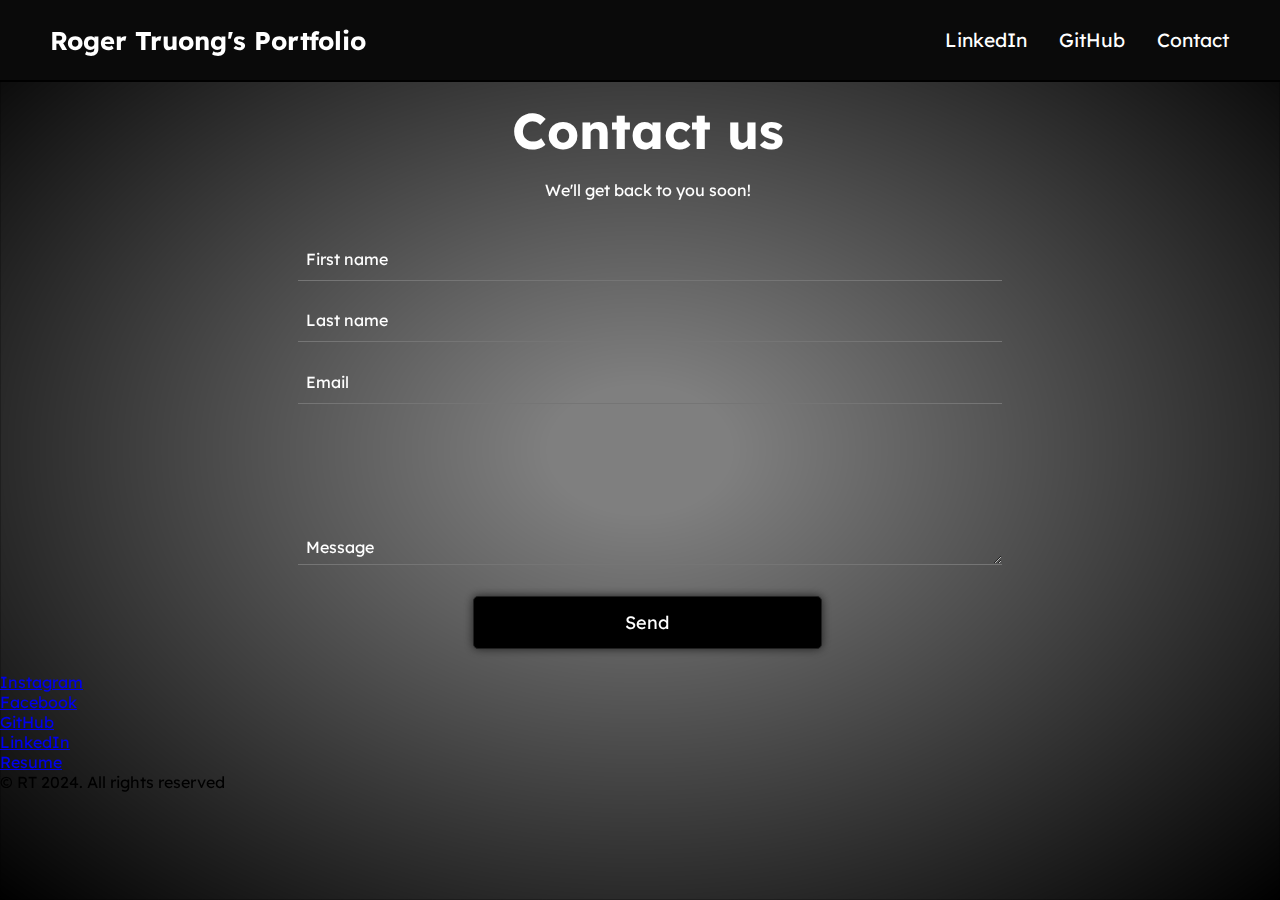
==== contacts.html @ 49090fe5 "contact page updated'" ====
<!DOCTYPE html>
<html lang="en">
    <head>
        <meta charset="UTF-8">
        <meta name="viewport" content="width=device-width, initial-scale=1.0">
        <meta name="keywords" content="codecell, tsec, contact, contact us, harsh kapadia, html, css, js, vanilla css">
        <meta name="description" content="A static contact us page for Roger Truong">
        <meta name="author" content="Roger Truong">

        <link href="https://fonts.googleapis.com/css2?family=Overpass+Mono&display=swap" rel="stylesheet">
        <link rel="stylesheet" href="styles.css" />

        
       
        
        <link rel="shortcut icon" href="./static/img/codecell_logo.svg" type="image/x-icon" sizes="any">
        
    
    <link rel="stylesheet" href="styles.css" />
    <link rel="stylesheet" href="about.css" />
    <link rel="stylesheet" href="aboutmedia.css" />
    <link rel="stylesheet" href="background.css" />
    <link rel="stylesheet" href="footer.css" />
    <link rel="stylesheet" href="contacts.css">
    <link rel="preconnect" href="https://fonts.googleapis.com" />
    <link rel="preconnect" href="https://fonts.gstatic.com" crossorigin />
    <link
      href="https://fonts.googleapis.com/css2?family=Brawler&family=DM+Serif+Display&family=Lato&family=Lexend+Deca:wght@300&family=Marcellus&family=Nova+Square&family=Passion+One&family=Righteous&family=Sora:wght@300;400&display=swap"
      rel="stylesheet"
    />
        <script defer src="./static/js/account_dropdown.js"></script>
        <script defer src="./static/js/burger_menu_dropdown.js"></script>
<div class="scroll-container">
        <!-- Header Bar -->
      <nav class="navbar">
        <div class="navbar_container">
          <a href="/personalwebsite/" id="logo"
            ><b>Roger Truong's Portfolio</b>
          </a>

          <div class="navbar_toggle" id="mobile-menu">
            <span class="bar"></span>
            <span class="bar"></span>
            <span class="bar"></span>
          </div>

          <ul class="navbar_menu">
            <li class="navbar_item">
              <a
                href="http://www.linkedin.com/in/roger-truong"
                target="_blank"
                class="navbar_link"
              >
                LinkedIn
              </a>
            </li>
            <li class="navbar_item">
              <a
                href="https://github.com/rogertruong7"
                target="_blank"
                class="navbar_link"
              >
                GitHub
              </a>
            </li>
            <li class="navbar_item">
              <a href="contacts.html" class="navbar_link">
                Contact
              </a>
            </li>
          </ul>
        </div>
      </nav>
      <div class="background">
            <img src="images/berserk.png" alt="" />
          </div>
        <main>
            
            <div class="title">Contact us</div>
            <div class="title-info">We'll get back to you soon!</div>

            <form action="" method="" class="form">
                <div class="input-group">
                    <input type="text" name="first_name" id="first-name" placeholder="First name">
                    <label for="first-name">First name</label>
                </div>
                
                <div class="input-group">
                    <input type="text" name="last_name" id="last-name" placeholder="Last Name">
                    <label for="last-name">Last name</label>
                </div>

                <div class="input-group">
                    <input type="email" name="e-mail" id="e-mail" placeholder="e-mail">
                    <label for="e-mail">Email</label>
                </div>

                <div class="textarea-group">
                    <textarea name="message" id="message" rows="5" placeholder="Message"></textarea>
                    <label for="message">Message</label>
                </div>

                <div class="button-div">
                    <button type="submit">Send</button>
                </div>
            </form>
        </main>
<!-- Footer Section -->
        <div class="footer__container">
          <div class="footer__link--items">
            <ul>
              <li><a href="https://www.instagram.com/rogrtru/?hl=en">Instagram</a></li>
              <li><a href="https://www.facebook.com/RogerTruong0/">Facebook</a></li>
              <li><a href="https://github.com/rogertruong7">GitHub</a></li>
              <li><a href="https://www.linkedin.com/in/roger-truong/">LinkedIn</a></li>
              <li><a href="/">Resume</a></li>
            </ul>
          </div>
          <p class="website__rights">© RT 2024. All rights reserved</p>
        </div>
    
    </div>
</html>
---- styles.css ----
* {
  margin: 0;
  padding: 0;
  /* font-family: "Marcellus", serif;
  font-family: "Passion One", sans-serif;
  font-family: "DM Serif Display", serif;
  font-family: "Lexend Deca", sans-serif;
  font-family: "Lato", sans-serif;
  font-family: "Brawler", serif; */
  font-family: "Lexend Deca", sans-serif; /*
  font-family: 'Nova Square', sans-serif;/*
  font-family: 'Righteous', sans-serif;
  font-family: "Sora", sans-serif; 
  */
}

body {
  margin: 0rem;
  overflow: hidden;
}

.scroll-container {
  position: fixed;
  top: 0;
  left: 0;
  right: 0;
  bottom: 0;
  overflow-y: scroll;
  margin-right: -15px; /* Adjust for scrollbar width */
}

/* Main Content Styles */
.maintext {
  color: white;
  margin-left: 18%;
  margin-right: 18%;
}

h2 {
  padding-top: 40px;
  margin-left: 18%;
  margin-right: 18%;
  transition: margin-left 0.5s;
  font-size: 4vh;
  color: white;
}

/* ------------------------------------------------------------ */
/* ------------------------------------------------------------ */
/* ------------------------------------------------------------ */

/* Project Title  */
#projects h2 {
  padding-top: 100px;
  text-align: center;
  padding-bottom: 3vh;
  font-size: 898;
}

/* Project Grid  */
.projectGrid {
  padding: 20px;
  border: 2px solid #000;
  display: grid;
  grid-template-columns: repeat(
    2,
    minmax(100px, 1fr)
  ); /* Creates 2 columns of equal width */
  grid-gap: 20px; /* Adjust the gap between grid items as needed */

  margin-left: 18%;
  margin-right: 18%;
  color: white;
}

.projectGrid img {
  display: flex;
  justify-content: center;
  width: 100%;
}

/* The Project Container for each Project */
.projectImage {
  border-radius: 2vh;
  width: 100%;
  display: flex;
  border: 4px solid rgb(255, 255, 255);
  background-color: #ef9999;
  color: white;
  flex-direction: column;
  overflow: hidden;
  position: relative;
}

/* The filter */
.glassy-filter {
  border-radius: 2vh;
  z-index: 2;
  position: absolute;
  top: 50%;
  left: 50%;
  transform: translate(-50%, -50%);
  width: 100%;
  height: 100%;

  background: radial-gradient(
    ellipse at center,
    rgba(150, 137, 137, 0.5) 10%,
    rgb(255, 255, 255) 100%
  );
}

/* The Image/Video that goes into the Container */
.projectImage img {
  position: relative;
  width: 100%;
  height: auto;
  border-radius: 2vh;
  z-index: 1;
}

.projectImage video {
  border-radius: inherit;
  overflow: hidden;
  object-fit: cover;
}

/* The text */
.projectText {
  color: rgb(0, 0, 0);
  font-size: 1vw;
  text-align: center;

  padding: 20px;
  border-radius: 1000px;
  z-index: 5;
  text-decoration: none;
}

/* Learn More Button */
.learnMore {
  color: white;
  background: rgb(242, 185, 194);
  position: absolute;
  top: 50%;
  left: 50%;
  transform: translate(-50%, 0%);
  padding: 20px;
  border-radius: 1000px;
  z-index: 2;
  text-decoration: none;
  border: 6px solid #ef9999;
  font-family: "Lexend Deca", sans-serif;
}

.learnMore:hover {
  color: rgb(220, 220, 220);
  background-color: #ef9999;
}
/* ------------------------------------------------------------ */
/* ------------------------------------------------------------ */
/* ------------------------------------------------------------ */

/* Header Navigation Bar */
.navbar {
  border-bottom: 2px solid #000;
  background: rgb(10, 10, 10);
  width: 100%;
  display: flex;
  justify-content: center;
  align-items: center;
  font-size: 1.2rem;
  position: sticky;
  top: 0;
  z-index: 999;
  color: #fff;
}

.navbar_container {
  display: flex;
  justify-content: space-between;
  height: 80px;
  z-index: 1;
  width: 100%;
  max-width: 100%;
  margin-right: 0;
  margin-left: auto;
  padding-right: 50px;
  padding-left: 50px;
  color: #fff;
}

/* Roger Truong's Portfolio Tag */
#logo {
  background-color: #ffffff;
  background-size: 100%;
  -webkit-background-clip: text;
  -moz-background-clip: text;
  -webkit-text-fill-color: transparent;
  -moz-text-fill-color: transparent;
  display: flex;
  align-items: center;
  color: #fff;
  cursor: pointer;
  text-decoration: none;
  font-size: 1.6rem;
}

.navbar_menu {
  color: #fff;
  display: flex;
  align-items: center;
  list-style: none;
  text-align: center;
}

.navbar_item {
  color: #fff;
  height: 0px;
}

.navbar_link {
  color: #000000;
  display: flex;
  align-items: center;
  justify-content: center;
  text-decoration: none;
  padding: 0 1rem;
  height: 100%;
  color: #fff;
}

/* ------------------------------------------------------------ */
/* ------------------------------------------------------------ */
/* ------------------------------------------------------------ */

/* Side Navigation Bar Styles */
.sidenav {
  border: 4px double #000000;
  border-radius: 15px;
  background-image: url("images/iamge2.jpg");
  background-size: cover;
  height: auto;
  width: 17.5%;
  word-wrap: break-word;
  position: fixed;
  z-index: 900;
  top: 0;
  left: 0;
  background-color: rgba(255, 255, 255, 0.8); /* 0.8 transparency */
  overflow-x: hidden;
  padding-top: 20px;
  padding-bottom: 20px;
  transition: 0.5s;
  margin-top: 200px;
  margin-left: -20px;
}

/* Links in the Side Navigation Bar */
.sidenav a {
  padding: 15px 15px;
  text-decoration: none;
  font-size: 1.6vw;
  color: rgb(0, 0, 0);
  font-family: "DM Serif Display", serif;
  display: block;
  transition: 0.3s;
  padding-left: 25%;
}

/* Change color on hover */
.sidenav a:hover {
  background-color: #b5b5b5;
}
---- styles.css ----
* {
  margin: 0;
  padding: 0;
  /* font-family: "Marcellus", serif;
  font-family: "Passion One", sans-serif;
  font-family: "DM Serif Display", serif;
  font-family: "Lexend Deca", sans-serif;
  font-family: "Lato", sans-serif;
  font-family: "Brawler", serif; */
  font-family: "Lexend Deca", sans-serif; /*
  font-family: 'Nova Square', sans-serif;/*
  font-family: 'Righteous', sans-serif;
  font-family: "Sora", sans-serif; 
  */
}

body {
  margin: 0rem;
  overflow: hidden;
}

.scroll-container {
  position: fixed;
  top: 0;
  left: 0;
  right: 0;
  bottom: 0;
  overflow-y: scroll;
  margin-right: -15px; /* Adjust for scrollbar width */
}

/* Main Content Styles */
.maintext {
  color: white;
  margin-left: 18%;
  margin-right: 18%;
}

h2 {
  padding-top: 40px;
  margin-left: 18%;
  margin-right: 18%;
  transition: margin-left 0.5s;
  font-size: 4vh;
  color: white;
}

/* ------------------------------------------------------------ */
/* ------------------------------------------------------------ */
/* ------------------------------------------------------------ */

/* Project Title  */
#projects h2 {
  padding-top: 100px;
  text-align: center;
  padding-bottom: 3vh;
  font-size: 898;
}

/* Project Grid  */
.projectGrid {
  padding: 20px;
  border: 2px solid #000;
  display: grid;
  grid-template-columns: repeat(
    2,
    minmax(100px, 1fr)
  ); /* Creates 2 columns of equal width */
  grid-gap: 20px; /* Adjust the gap between grid items as needed */

  margin-left: 18%;
  margin-right: 18%;
  color: white;
}

.projectGrid img {
  display: flex;
  justify-content: center;
  width: 100%;
}

/* The Project Container for each Project */
.projectImage {
  border-radius: 2vh;
  width: 100%;
  display: flex;
  border: 4px solid rgb(255, 255, 255);
  background-color: #ef9999;
  color: white;
  flex-direction: column;
  overflow: hidden;
  position: relative;
}

/* The filter */
.glassy-filter {
  border-radius: 2vh;
  z-index: 2;
  position: absolute;
  top: 50%;
  left: 50%;
  transform: translate(-50%, -50%);
  width: 100%;
  height: 100%;

  background: radial-gradient(
    ellipse at center,
    rgba(150, 137, 137, 0.5) 10%,
    rgb(255, 255, 255) 100%
  );
}

/* The Image/Video that goes into the Container */
.projectImage img {
  position: relative;
  width: 100%;
  height: auto;
  border-radius: 2vh;
  z-index: 1;
}

.projectImage video {
  border-radius: inherit;
  overflow: hidden;
  object-fit: cover;
}

/* The text */
.projectText {
  color: rgb(0, 0, 0);
  font-size: 1vw;
  text-align: center;

  padding: 20px;
  border-radius: 1000px;
  z-index: 5;
  text-decoration: none;
}

/* Learn More Button */
.learnMore {
  color: white;
  background: rgb(242, 185, 194);
  position: absolute;
  top: 50%;
  left: 50%;
  transform: translate(-50%, 0%);
  padding: 20px;
  border-radius: 1000px;
  z-index: 2;
  text-decoration: none;
  border: 6px solid #ef9999;
  font-family: "Lexend Deca", sans-serif;
}

.learnMore:hover {
  color: rgb(220, 220, 220);
  background-color: #ef9999;
}
/* ------------------------------------------------------------ */
/* ------------------------------------------------------------ */
/* ------------------------------------------------------------ */

/* Header Navigation Bar */
.navbar {
  border-bottom: 2px solid #000;
  background: rgb(10, 10, 10);
  width: 100%;
  display: flex;
  justify-content: center;
  align-items: center;
  font-size: 1.2rem;
  position: sticky;
  top: 0;
  z-index: 999;
  color: #fff;
}

.navbar_container {
  display: flex;
  justify-content: space-between;
  height: 80px;
  z-index: 1;
  width: 100%;
  max-width: 100%;
  margin-right: 0;
  margin-left: auto;
  padding-right: 50px;
  padding-left: 50px;
  color: #fff;
}

/* Roger Truong's Portfolio Tag */
#logo {
  background-color: #ffffff;
  background-size: 100%;
  -webkit-background-clip: text;
  -moz-background-clip: text;
  -webkit-text-fill-color: transparent;
  -moz-text-fill-color: transparent;
  display: flex;
  align-items: center;
  color: #fff;
  cursor: pointer;
  text-decoration: none;
  font-size: 1.6rem;
}

.navbar_menu {
  color: #fff;
  display: flex;
  align-items: center;
  list-style: none;
  text-align: center;
}

.navbar_item {
  color: #fff;
  height: 0px;
}

.navbar_link {
  color: #000000;
  display: flex;
  align-items: center;
  justify-content: center;
  text-decoration: none;
  padding: 0 1rem;
  height: 100%;
  color: #fff;
}

/* ------------------------------------------------------------ */
/* ------------------------------------------------------------ */
/* ------------------------------------------------------------ */

/* Side Navigation Bar Styles */
.sidenav {
  border: 4px double #000000;
  border-radius: 15px;
  background-image: url("images/iamge2.jpg");
  background-size: cover;
  height: auto;
  width: 17.5%;
  word-wrap: break-word;
  position: fixed;
  z-index: 900;
  top: 0;
  left: 0;
  background-color: rgba(255, 255, 255, 0.8); /* 0.8 transparency */
  overflow-x: hidden;
  padding-top: 20px;
  padding-bottom: 20px;
  transition: 0.5s;
  margin-top: 200px;
  margin-left: -20px;
}

/* Links in the Side Navigation Bar */
.sidenav a {
  padding: 15px 15px;
  text-decoration: none;
  font-size: 1.6vw;
  color: rgb(0, 0, 0);
  font-family: "DM Serif Display", serif;
  display: block;
  transition: 0.3s;
  padding-left: 25%;
}

/* Change color on hover */
.sidenav a:hover {
  background-color: #b5b5b5;
}
---- about.css ----
.aboutme-btn {
  position: relative;
  flex-direction: column;
  display: flex;
  justify-content: space-between;
  align-items: center;
  
  text-align: center;
  
}
.about {
  margin-top: 5vh;
  position: absolute;
  display: flex;
  flex-direction: column;
  justify-content: center;
  font-size: 1.5vw;
  width: auto;
  
  
  padding: 20px;
  z-index: 1;
  background-color: rgb(255, 255, 255);
  color: rgb(0, 0, 0);
  border-radius: 100vw;
}




.aboutme_appear {
  font-size: 1.3vw;
  left: -20%;
  opacity: 0%;
  color: white;
  position: relative;
  flex-direction: column;
  display: flex;
  justify-content: space-between;
  align-items: center;
  text-align: center;
  margin-left: 30%;
  margin-right: 30%;
  margin-top: calc(7vh + 5%);
  z-index: 2;
  transition: left 1s ease-in-out, opacity 1.5s ease-in-out;;
  
}

.aboutme_appear1 {
  right: -20%;
  opacity: 0%;
  color: white;
  position: relative;
  flex-direction: column;
  display: flex;
  justify-content: space-between;
  align-items: center;
  text-align: center;
  margin-left: 20%;
  margin-right: 20%;
  margin-top: 7vh;
  z-index: 2;
  transition: right 1s ease-in-out, opacity 1.5s ease-in-out;;
  
}

.aboutme_appear1 img {
  width: 500px;
  border-radius: 2000px;
}
---- aboutmedia.css ----
@media screen and (max-width: 1200px) {
  .aboutme_appear p {
    font-size: 1.8vw;
    margin-top: 8%;
  }
  .projectGrid {
    padding: 20px;
    border: 2px solid #000;
    display: grid;
    grid-template-columns: repeat(
      2,
      1fr
    ); /* Creates 2 columns of equal width */
    grid-gap: 20px; /* Adjust the gap between grid items as needed */
    text-align: center;
    margin-left: 18%;
    margin-right: 18%;
  }
}

@media screen and (max-width: 960px) {
  #mobile_menu {
    background-color: white;
    color: #fff;
  }

  .navbar__toggle .bar {
    display: block;
    cursor: pointer;
  }

  .aboutme_appear1 img {
    width: 350px;
  }
  .aboutme_appear p {
    font-size: 2.5vw;
    margin-top: calc(10vh + 3%);
  }

  .about {
    height: 5vh;
    font-size: 3vw;
  }

  #logo {
    background-color: #ffffff;
    background-size: 100%;
    -webkit-background-clip: text;
    -moz-background-clip: text;
    -webkit-text-fill-color: transparent;
    -moz-text-fill-color: transparent;
    display: flex;
    align-items: center;
    color: #fff;
    cursor: pointer;
    text-decoration: none;
    font-size: 1.1rem;
  }

  .navbar_link {
    color: #000000;
    display: flex;
    align-items: center;
    justify-content: center;
    text-decoration: none;
    padding: 0.2rem;
    height: 100%;
    color: #fff;
    font-size: 0.8rem;
  }
}

@media screen and (max-width: 700px) {
  .projectGrid {
    padding: 20px;
    border: 2px solid #000;
    display: grid;
    grid-template-columns: repeat(
      1,
      1fr
    ); /* Creates 2 columns of equal width */
    grid-gap: auto; /* Adjust the gap between grid items as needed */
    text-align: center;
    margin-left: 18%;
    margin-right: 18%;
  }
}

@media screen and (max-width: 500px) {
  .aboutme_appear p {
    margin-left: -10%;
    margin-right: -10%;
    font-size: 3.5vw;
  }

  .aboutme_appear1 img {
    width: 250px;
  }

  .sidenav {
    margin-left:-100%;
  }
}
---- background.css ----
.background1 {
  
min-height: 100vh;
overflow-x: hidden;
  z-index: -1000;
  position:relative;
}

.background::before {
  
  z-index: -900;
  content: "";
  position: fixed;
  top: 0;
  right: 0;
  bottom: 0;
  left: 0;
  width: 100%;
  height: 100%;
  background: linear-gradient(
    to right,
    rgba(255, 255, 255, 0) 0%,
    rgba(255, 255, 255, 1) 50%,
    rgba(255, 255, 255, 0) 100%
  );
  background: radial-gradient(
    ellipse at center,
    rgba(0, 0, 0, 0.5) 10%,
    rgba(0, 0, 0, 1) 100%
  );
}

.background img {
  display: flex;
  overflow-x: hidden;
  width: 100%;
  height: 100%;
  object-fit: cover; /* Maintain aspect ratio and cover the container */
  position: fixed;
  top: 50%;
  left: 50%;
  transform: translate(-50%, -50%);
  z-index: -999;
}
---- contacts.css ----
main {
  display: flex;
  flex-direction: column;
  align-items: center;
  justify-content: center;
  width: 90%;
  margin: auto;
}

.title {
  color: white;
  font-size: 50px;
  font-weight: bold;
  padding: 1.5% 0;
}

.title-info {
  color: white;
  padding-bottom: 2%;
}

.form {
  color: white;
  display: flex;
  flex-direction: column;
  width: 60%;
  padding: 2%;
}

.input-group,
.textarea-group {
  color: white;
  padding: 1% 0;
}

input,
textarea {

  color: inherit;
  width: 100%;
  background-color: transparent;
  border: none;
  border-bottom: 1px solid #757575;
  padding-bottom:0.2%;
  padding-left: 0.7%;
  font-size: 20px;
}

input:focus,
textarea:focus {
  color: white;
  background-color: transparent;
  outline: transparent;
  border-bottom: 2px solid #ffb8b8; 
}

input::placeholder,
textarea::placeholder {
  color: transparent;
}

label {
  color: white;
  position: relative;
  left: 0.5em;
  top: -2em;
  cursor: auto;
  transition: 0.3s ease all;
}

input:focus ~ label,
input:not(:placeholder-shown) ~ label {
  top: -4em;
  color: #ffb8b8;
  font-size: 15px;
}

textarea:focus ~ label,
textarea:not(:placeholder-shown) ~ label {
  top: -11.5em;
  color: #ffb8b8;
  font-size: 15px;
}

.button-div {
  display: flex;
  justify-content: center;
}

button {
  padding: 2%;
  width: 50%;
  border: 1px solid;
  border-color: #212121;
  border-radius: 5px;
  font-family: inherit;
  font-size: 18px;
  background-color: black;
  color: inherit;
  box-shadow: 0 0 10px #212121;
}

button:hover {
  background-color: #424242;
  color: #ffb8b8;
  cursor: pointer;
}

/* Media queries */

@media screen and (max-width: 1200px) {
  .form {
    width: 70%;
  }
}

@media screen and (max-width: 680px) {
  .form {
    width: 90%;
  }
}

@media screen and (max-width: 500px) {
  .title {
    font-size: 40px;
    padding-top: 6%;
  }

  .title-info {
    font-size: 13px;
  }

  .form {
    padding: 6% 4%;
    padding-top: 15%;
  }

  .input-group,
  .textarea-group {
    padding: 3% 0;
  }

  input,
  textarea {
    font-size: 15px;
  }

  input:focus ~ label,
  input:not(:placeholder-shown) ~ label {
    top: -3.5em;
    left: 0.1em;
  }

  textarea:focus ~ label,
  textarea:not(:placeholder-shown) ~ label {
    top: -8.5em;
    left: 0.2em;
  }

  button {
    font-size: 15px;
  }
}
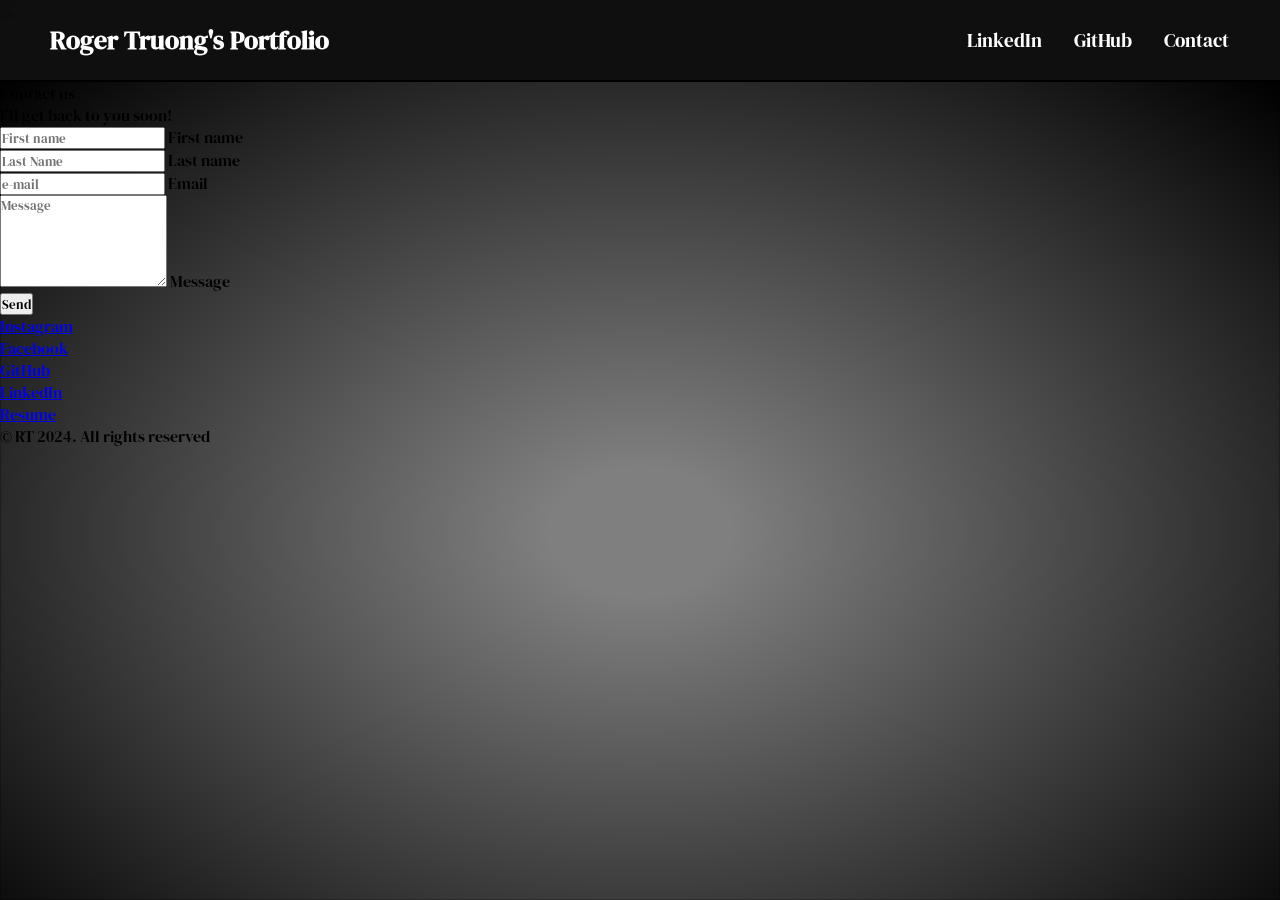
==== commit 9cd524af: "moved css to a folder" ====
--- a/contacts.html
+++ b/contacts.html
@@ -1,36 +1,26 @@
 <!DOCTYPE html>
 <html lang="en">
-    <head>
-        <meta charset="UTF-8">
-        <meta name="viewport" content="width=device-width, initial-scale=1.0">
-        <meta name="keywords" content="codecell, tsec, contact, contact us, harsh kapadia, html, css, js, vanilla css">
-        <meta name="description" content="A static contact us page for Roger Truong">
-        <meta name="author" content="Roger Truong">
-
-        <link href="https://fonts.googleapis.com/css2?family=Overpass+Mono&display=swap" rel="stylesheet">
-        <link rel="stylesheet" href="styles.css" />
-
-        
-       
-        
-        <link rel="shortcut icon" href="./static/img/codecell_logo.svg" type="image/x-icon" sizes="any">
-        
-    
+  <head>
+    <meta charset="UTF-8">
+    <meta name="viewport" content="width=device-width, initial-scale=1.0">
+    <meta name="description" content="A static contact us page for Roger Truong">
+    <meta name="author" content="Roger Truong">
+    <title>Contact - Roger Truong's Portfolio</title>
+    <link href="https://fonts.googleapis.com/css2?family=Overpass+Mono&display=swap" rel="stylesheet">
     <link rel="stylesheet" href="styles.css" />
-    <link rel="stylesheet" href="about.css" />
-    <link rel="stylesheet" href="aboutmedia.css" />
-    <link rel="stylesheet" href="background.css" />
-    <link rel="stylesheet" href="footer.css" />
-    <link rel="stylesheet" href="contacts.css">
+    <link rel="icon" href="images/heart.png" type="image/x-icon" />
+    <link rel="stylesheet" href="./css/styles.css" />
+    <link rel="stylesheet" href="./css/about.css" />
+    <link rel="stylesheet" href="./css/aboutmedia.css" />
+    <link rel="stylesheet" href="./css/background.css" />
     <link rel="preconnect" href="https://fonts.googleapis.com" />
     <link rel="preconnect" href="https://fonts.gstatic.com" crossorigin />
     <link
       href="https://fonts.googleapis.com/css2?family=Brawler&family=DM+Serif+Display&family=Lato&family=Lexend+Deca:wght@300&family=Marcellus&family=Nova+Square&family=Passion+One&family=Righteous&family=Sora:wght@300;400&display=swap"
       rel="stylesheet"
     />
-        <script defer src="./static/js/account_dropdown.js"></script>
-        <script defer src="./static/js/burger_menu_dropdown.js"></script>
-<div class="scroll-container">
+
+  <div class="scroll-container">
         <!-- Header Bar -->
       <nav class="navbar">
         <div class="navbar_container">
@@ -77,7 +67,7 @@
         <main>
             
             <div class="title">Contact us</div>
-            <div class="title-info">We'll get back to you soon!</div>
+            <div class="title-info">I'll get back to you soon!</div>
 
             <form action="" method="" class="form">
                 <div class="input-group">
--- a/styles.css
+++ b/styles.css
@@ -3,11 +3,12 @@
   padding: 0;
   /* font-family: "Marcellus", serif;
   font-family: "Passion One", sans-serif;
-  font-family: "DM Serif Display", serif;
+  
   font-family: "Lexend Deca", sans-serif;
   font-family: "Lato", sans-serif;
   font-family: "Brawler", serif; */
-  font-family: "Lexend Deca", sans-serif; /*
+  font-family: "Lexend Deca", sans-serif; 
+  font-family: "DM Serif Display", serif;/*
   font-family: 'Nova Square', sans-serif;/*
   font-family: 'Righteous', sans-serif;
   font-family: "Sora", sans-serif; 
@@ -50,6 +51,11 @@
 /* ------------------------------------------------------------ */
 
 /* Project Title  */
+
+#projects {
+  margin-top: -8%;
+}
+
 #projects h2 {
   padding-top: 100px;
   text-align: center;
@@ -60,13 +66,15 @@
 /* Project Grid  */
 .projectGrid {
   padding: 20px;
-  border: 2px solid #000;
+  
   display: grid;
+  align-items: center;
+  justify-items: center;
   grid-template-columns: repeat(
     2,
     minmax(100px, 1fr)
   ); /* Creates 2 columns of equal width */
-  grid-gap: 20px; /* Adjust the gap between grid items as needed */
+  grid-gap: 50px; /* Adjust the gap between grid items as needed */
 
   margin-left: 18%;
   margin-right: 18%;
@@ -76,53 +84,78 @@
 .projectGrid img {
   display: flex;
   justify-content: center;
+  
   width: 100%;
 }
 
 /* The Project Container for each Project */
 .projectImage {
+  max-width: 800px;
   border-radius: 2vh;
   width: 100%;
   display: flex;
-  border: 4px solid rgb(255, 255, 255);
-  background-color: #ef9999;
+  
+  
+  background-color: rgb(248, 227, 231);
   color: white;
+  flex-direction: column;
+  
+  
+  overflow: hidden;
+  position: relative;
+}
+
+/* The Image/Video that goes into the Container */
+.projectImage img {
+  position: relative;
+  width: 100%;
+  height: auto;
+  border-radius: 2vh;
+  z-index: 1;
+}
+
+.filter {
+  border-bottom: 12px solid rgb(248, 227, 231);
+  border-right: 2px solid rgb(248, 227, 231);
+  border-left: 2px solid rgb(248, 227, 231);
+  border-radius: inherit;
+  display: flex;
   flex-direction: column;
   overflow: hidden;
   position: relative;
 }
 
-/* The filter */
-.glassy-filter {
-  border-radius: 2vh;
-  z-index: 2;
+.filter::after {
+  
+  
+  
+  content: "";
   position: absolute;
-  top: 50%;
-  left: 50%;
-  transform: translate(-50%, -50%);
   width: 100%;
   height: 100%;
-
   background: radial-gradient(
     ellipse at center,
-    rgba(150, 137, 137, 0.5) 10%,
-    rgb(255, 255, 255) 100%
+    rgba(0, 0, 0, 0.2) 0%,
+    rgba(0, 0, 0, 1) 90%
   );
 }
 
-/* The Image/Video that goes into the Container */
-.projectImage img {
-  position: relative;
-  width: 100%;
-  height: auto;
-  border-radius: 2vh;
-  z-index: 1;
-}
-
-.projectImage video {
-  border-radius: inherit;
+.filter video {
+  
+  
   overflow: hidden;
   object-fit: cover;
+  position: relative;
+}
+
+.video::-webkit-media-controls {
+  display: none !important;
+}
+
+.video::-webkit-media-controls-panel {
+  width: 0;
+  height: 0;
+  display: none !important;
 }
 
 /* The text */
@@ -139,23 +172,46 @@
 
 /* Learn More Button */
 .learnMore {
-  color: white;
-  background: rgb(242, 185, 194);
+  color: rgb(184, 115, 115);
+  background: rgb(255, 212, 219);
   position: absolute;
   top: 50%;
   left: 50%;
-  transform: translate(-50%, 0%);
+  transform: translate(-50%, -50%);
   padding: 20px;
   border-radius: 1000px;
   z-index: 2;
   text-decoration: none;
   border: 6px solid #ef9999;
-  font-family: "Lexend Deca", sans-serif;
+  font-size: 1vw;
 }
 
 .learnMore:hover {
   color: rgb(220, 220, 220);
-  background-color: #ef9999;
+  background-color: #e08e8e;
+}
+
+#oneOne {
+  left: -40%;
+  opacity: 0%;
+  transition: left 0.8s ease-in-out, opacity 1s ease-in-out;
+}
+
+#oneTwo {
+  right: -40%;
+  opacity: 0%;
+  transition: right 0.8s ease-in-out, opacity 1s ease-in-out;
+}
+
+#twoOne {
+  left: -40%;
+  opacity: 0%;
+  transition: left 0.8s ease-in-out, opacity 1s ease-in-out;
+}
+#twoTwo {
+  right: -40%;
+  opacity: 0%;
+  transition: right 0.8s ease-in-out, opacity 1s ease-in-out;
 }
 /* ------------------------------------------------------------ */
 /* ------------------------------------------------------------ */
--- a/css/styles.css
+++ b/css/styles.css
@@ -0,0 +1,425 @@
+* {
+  margin: 0;
+  padding: 0;
+  /* font-family: "Marcellus", serif;
+  font-family: "Passion One", sans-serif;
+  
+  font-family: "Lexend Deca", sans-serif;
+  font-family: "Lato", sans-serif;
+  font-family: "Brawler", serif; */
+  font-family: "Lexend Deca", sans-serif;
+  font-family: "DM Serif Display", serif; /*
+  font-family: 'Nova Square', sans-serif;/*
+  font-family: 'Righteous', sans-serif;
+  font-family: "Sora", sans-serif; 
+  */
+}
+
+body {
+  margin: 0rem;
+  overflow: hidden;
+}
+
+.scroll-container {
+  position: fixed;
+  top: 0;
+  left: 0;
+  right: 0;
+  bottom: 0;
+  overflow-y: scroll;
+  margin-right: -15px; /* Adjust for scrollbar width */
+}
+
+/* ------------------------------------------------------------ */
+/* ------------------------------------------------------------ */
+/* ------------------------------------------------------------ */
+
+/* Project Title  */
+
+#projects {
+  margin-top: -8%;
+}
+
+#projects h2 {
+  padding-top: 100px;
+  text-align: center;
+  padding-bottom: 3vh;
+  font-size: 898;
+}
+
+/* Project Grid  */
+.projectGrid {
+  padding: 20px;
+
+  display: grid;
+
+  justify-items: center;
+  grid-template-columns: repeat(
+    2,
+    minmax(100px, 1fr)
+  ); /* Creates 2 columns of equal width */
+  grid-gap: 50px; /* Adjust the gap between grid items as needed */
+
+  margin-left: 18%;
+  margin-right: 18%;
+  color: white;
+}
+
+#projectT {
+  opacity: 0%;
+  transition: opacity 1s ease-in-out;
+}
+
+.projectGrid img {
+  display: flex;
+  justify-content: center;
+
+  width: 100%;
+}
+
+/* The Project Container for each Project */
+.projectImage {
+  
+  box-shadow: 5px 5px 10px rgba(0, 0, 0, 0.5);
+  max-width: 800px;
+  border-radius: 2vh;
+  width: 100%;
+  display: flex;
+
+  background-color: rgb(255, 241, 241);
+  color: white;
+  flex-direction: column;
+
+  overflow: hidden;
+  position: relative;
+}
+
+/* The Image/Video that goes into the Container */
+.projectImage img {
+  position: relative;
+  
+  border-radius: 2vh;
+  z-index: 1;
+}
+
+.filter {
+  font-size: 16px;
+  border-bottom: 12px solid rgb(255, 241, 241);
+  border-right: 2px solid rgb(255, 241, 241);
+  border-left: 2px solid rgb(255, 241, 241);
+  border-radius: inherit;
+  display: flex;
+  flex-direction: column;
+  overflow: hidden;
+  position: relative;
+}
+
+.filter::before {
+  content: "";
+  position: absolute;
+  width: 100%;
+  height: 100%;
+  background: radial-gradient(
+    ellipse at center,
+    rgba(0, 0, 0, 0.2) 30%,
+    rgba(0, 0, 0, 1) 100%
+  );
+  z-index: 2;
+}
+
+.filter video {
+  overflow: hidden;
+  object-fit: cover;
+  position: relative;
+}
+
+.filter img {
+  overflow: hidden;
+  object-fit: cover;
+  position: relative;
+  min-height: 300px;
+}
+
+#vid1 video {
+  display:none;
+}
+
+#vid2 video {
+  display:none;
+}
+
+.video {
+  display: none;
+}
+
+.video::-webkit-media-controls {
+  display: none !important;
+}
+
+.video::-webkit-media-controls-panel {
+  width: 0;
+  height: 0;
+  display: none !important;
+}
+
+/* The text */
+.projectText {
+  color: rgb(0, 0, 0);
+  font-size: 20px;
+  text-align: center;
+
+  padding: 20px;
+  border-radius: 1000px;
+  z-index: 5;
+  text-decoration: none;
+}
+
+/* Learn More Button */
+.learnMore {
+  box-shadow: 10px 10px 10px rgba(69, 41, 41, 0.5);
+  color: rgb(184, 115, 115);
+  background: rgb(255, 212, 219);
+  position: absolute;
+  top: 50%;
+  left: 50%;
+  transform: translate(-50%, -50%);
+  padding: 20px;
+  border-radius: 1000px;
+  z-index: 2;
+  text-decoration: none;
+  border: 6px solid #ef9999;
+  font-size: 20px;
+}
+
+.learnMore:hover {
+  color: rgb(220, 220, 220);
+  background-color: #e08e8e;
+}
+
+#oneOne {
+  left: -40%;
+  opacity: 0%;
+  transition: left 0.8s ease-in-out, opacity 1s ease-in-out;
+}
+
+#oneTwo {
+  right: -40%;
+  opacity: 0%;
+  transition: right 0.8s ease-in-out, opacity 1s ease-in-out;
+}
+
+#twoOne {
+  left: -40%;
+  opacity: 0%;
+  transition: left 0.8s ease-in-out, opacity 1s ease-in-out;
+}
+#twoTwo {
+  right: -40%;
+  opacity: 0%;
+  transition: right 0.8s ease-in-out, opacity 1s ease-in-out;
+}
+
+/* ------------------------------------------------------------ */
+/* ------------------Experience Section------------------------ */
+/* ------------------------------------------------------------ */
+
+.experience {
+  background-color: #b5b5b5;
+  margin-left: 20%;
+  margin-right: 20%;
+  padding: 20px;
+}
+
+.maintext {
+  color: white;
+}
+
+h2 {
+  padding-top: 40px;
+  margin-left: 18%;
+  margin-right: 18%;
+  transition: margin-left 0.5s;
+  font-size: 4vh;
+  color: white;
+}
+
+.filler {
+  min-height: 20vh;
+}
+
+#experienceHeader {
+  text-align: center;
+  padding-bottom: 20px;
+}
+
+.experienceT {
+  color: white;
+}
+
+/* ------------------------------------------------------------ */
+/* ------------------Skills Section------------------------ */
+/* ------------------------------------------------------------ */
+.filler {
+  min-height: 20vh;
+}
+
+.skills {
+  background-color: #b5b5b5;
+  margin-left: 20%;
+  margin-right: 20%;
+  padding: 20px;
+}
+
+.skillHeader {
+  text-align: center;
+  padding-bottom: 20px;
+}
+
+/* ------------------------------------------------------------ */
+/* ------------------------------------------------------------ */
+/* ------------------------------------------------------------ */
+
+/* Header Navigation Bar */
+.navbar {
+
+  background: rgb(10, 10, 10, 0.98);
+  width: 100%;
+  display: flex;
+  justify-content: center;
+  align-items: center;
+  font-size: 1.2rem;
+  position: sticky;
+  top: 0;
+  z-index: 999;
+  color: #fff;
+}
+
+.navbar_container {
+  display: flex;
+  justify-content: space-between;
+  height: 80px;
+  z-index: 1;
+  width: 100%;
+  max-width: 100%;
+  margin-right: 0;
+  margin-left: auto;
+  padding-right: 50px;
+  padding-left: 50px;
+  color: #fff;
+}
+
+/* Roger Truong's Portfolio Tag */
+#logo {
+  background-color: #ffffff;
+  background-size: 100%;
+  -webkit-background-clip: text;
+  -moz-background-clip: text;
+  -webkit-text-fill-color: transparent;
+  -moz-text-fill-color: transparent;
+  display: flex;
+  align-items: center;
+  color: #fff;
+  cursor: pointer;
+  text-decoration: none;
+  font-size: 1.6rem;
+}
+
+.navbar_menu {
+  color: #fff;
+  display: flex;
+  align-items: center;
+  list-style: none;
+  text-align: center;
+}
+
+.navbar_item {
+  color: #fff;
+  height: 0px;
+}
+
+.navbar_link {
+  color: #000000;
+  display: flex;
+  align-items: center;
+  justify-content: center;
+  text-decoration: none;
+  padding: 0 1rem;
+  height: 100%;
+  color: #fff;
+}
+
+/* ------------------------------------------------------------ */
+/* ---------------------Side Nav------------------------------ */
+/* ------------------------------------------------------------ */
+
+/* Side Navigation Bar Styles */
+.sidenav {
+  border: 4px double #000000;
+  border-radius: 15px;
+  background-image: url("images/iamge2.jpg");
+  background-size: cover;
+  height: auto;
+  width: 17.5%;
+  word-wrap: break-word;
+  position: fixed;
+  z-index: 900;
+  top: 0;
+  left: 0;
+  background-color: rgba(255, 255, 255, 0.8); /* 0.8 transparency */
+  overflow-x: hidden;
+  padding-top: 20px;
+  padding-bottom: 20px;
+  transition: 0.5s;
+  margin-top: 200px;
+  margin-left: -20px;
+}
+
+/* Links in the Side Navigation Bar */
+.sidenav a {
+  padding: 15px 15px;
+  text-decoration: none;
+  font-size: 1.6vw;
+  color: rgb(0, 0, 0);
+  font-family: "DM Serif Display", serif;
+  display: block;
+  transition: 0.3s;
+  padding-left: 25%;
+  
+}
+
+/* Change color on hover */
+.sidenav a:hover {
+  text-decoration: none;
+  background-color: #b5b5b5;
+}
+
+/* ------------------------------------------------------------ */
+/* ------------------- Project 1------------------------ */
+/* ------------------------------------------------------------ */
+
+.container {
+  margin: 0 20%;
+}
+
+.container h1 {
+  padding-top: 30px;
+  color: #ffffff;
+}
+
+.container p {
+  color: white;
+}
+
+.container h2 {
+  color:white;
+  margin: 0%;
+}
+
+.container ul {
+  color:white;
+  list-style-type: none;
+  padding-left: 0;
+}
+
+
+
--- a/css/about.css
+++ b/css/about.css
@@ -0,0 +1,103 @@
+.aboutme-btn {
+  
+  position: relative;
+  flex-direction: column;
+  display: flex;
+  justify-content: space-between;
+  align-items: center;
+  text-align: center;
+}
+
+.about {
+  box-shadow: 5px 5px 10px rgba(0, 0, 0, 0.5);
+  position: absolute;
+  display: flex;
+  flex-direction: column;
+  justify-content: center;
+  /* Display flex keeps the about me text in the centre */
+  margin-top: 5vh;
+  font-size: 1.5vw;
+  width: auto;
+  padding: 20px;
+  z-index: 1;
+  background-color: rgb(255, 255, 255);
+  color: rgb(0, 0, 0);
+  border-radius: 100vw;
+}
+
+.cv-btn {
+  position: relative;
+  flex-direction: column;
+  display: flex;
+
+  align-items: center;
+  text-align: center;
+}
+
+
+
+.cv {
+  box-shadow: 5px 5px 10px rgba(0, 0, 0, 0.9);
+  border: 4px solid rgb(255, 255, 255);
+  margin-top: 5vh;
+  position: relative;
+  display: flex;
+  flex-direction: column;
+  justify-content: center;
+  left: -20%;
+  font-size: 1vw;
+  width: auto;
+  padding: 20px;
+  z-index: 4;
+  background-color: rgb(255, 241, 241);
+  color: rgb(0, 0, 0);
+  border-radius: 100vw;
+  cursor: pointer;
+  text-decoration: none;
+}
+
+.cv:hover {
+  color: rgb(255, 255, 255);
+  background-color: rgb(192, 192, 192);
+  text-decoration: none;
+}
+
+.aboutme_appear {
+  
+  position: relative;
+  flex-direction: column;
+  display: flex;
+  /* Display flex keeps the textbox relative to the previosu flexbox*/
+
+  font-size: 1.3vw;
+  left: -20%;
+  opacity: 0%;
+  color: white;
+
+  margin-left: 25%;
+  margin-right: 50%;
+  margin-top: calc(7vh + 11%);
+  z-index: 2;
+  transition: left 1s ease-in-out, opacity 1.5s ease-in-out;
+}
+
+.aboutme_appear1 {
+
+  right: -20%;
+  opacity: 0%;
+  color: white;
+  position: relative;
+  flex-direction: column;
+  display: flex;
+  align-items: center;
+  margin-left: 60%;
+  margin-right: 25%;
+  margin-top: -22%;
+  z-index: 2;
+  transition: right 1s ease-in-out, opacity 1.5s ease-in-out;
+}
+
+.aboutme_appear1 img {
+  width: 25vw;
+  border-radius: 2000px;
+}
--- a/css/aboutmedia.css
+++ b/css/aboutmedia.css
@@ -0,0 +1,238 @@
+@media screen and (max-width: 1700px) {
+  
+  #projects {
+    margin-top: -15%;
+  }
+}
+
+@media screen and (max-width: 1500px) {
+  #projects {
+    margin-top: -20%;
+  }
+
+  .cv {
+    font-size: 1.2vw;
+  }
+}
+
+@media screen and (max-width: 1300px) {
+  #projects {
+    margin-top: -30%;
+  }
+}
+
+@media screen and (max-width: 1200px) {
+
+  
+
+  #projects {
+    margin-top: -8%;
+  }
+
+  .cv {
+    font-size: 1.5vw;
+    left: 0%;
+    margin-top: 4vh
+  }
+
+  .aboutme-btn {
+    position: relative;
+    flex-direction: column;
+    display: flex;
+    justify-content: space-between;
+    align-items: center;
+    text-align: center;
+  }
+
+  .about {
+    position: absolute;
+    display: flex;
+    flex-direction: column;
+    justify-content: center;
+    /* Display flex keeps the about me text in the centre */
+    margin-top: 5vh;
+    font-size: 1.5vw;
+    width: auto;
+    padding: 20px;
+    z-index: 1;
+    background-color: rgb(255, 255, 255);
+    color: rgb(0, 0, 0);
+    border-radius: 100vw;
+  }
+
+  .aboutme_appear {
+    position: relative;
+    flex-direction: column;
+    display: flex;
+    /* Display flex keeps the textbox relative to the previosu flexbox*/
+    text-align: center;
+    font-size: 1.3vw;
+    left: -20%;
+    opacity: 0%;
+    color: white;
+
+    margin-left: 30%;
+    margin-right: 30%;
+    margin-top: calc(7vh + 5%);
+    z-index: 2;
+    transition: left 1s ease-in-out, opacity 1.5s ease-in-out;
+  }
+
+  .aboutme_appear1 {
+    right: -20%;
+    opacity: 0%;
+    color: white;
+    position: relative;
+    flex-direction: column;
+    display: flex;
+    align-items: center;
+    margin-left: 20%;
+    margin-right: 20%;
+    margin-top: 4vh;
+    z-index: 2;
+    transition: right 1s ease-in-out, opacity 1.5s ease-in-out;
+  }
+
+  .aboutme_appear1 img {
+    width: 400px;
+    border-radius: 2000px;
+  }
+  .aboutme_appear p {
+    font-size: 1.8vw;
+    margin-top: 8%;
+  }
+  #projects {
+  margin-top: 0%;
+}
+  
+  .projectGrid {
+    padding: 20px;
+    display: grid;
+    grid-template-columns: repeat(
+      2,
+      1fr
+    ); /* Creates 2 columns of equal width */
+    grid-gap: auto; /* Adjust the gap between grid items as needed */
+    text-align: center;
+    margin-left: 18%;
+    margin-right: 18%;
+  }
+}
+
+@media screen and (max-width: 960px) {
+.projectGrid {
+    padding: 20px;
+    display: grid;
+    grid-template-columns: repeat(
+      1,
+      1fr
+    ); /* Creates 2 columns of equal width */
+    grid-gap: auto; /* Adjust the gap between grid items as needed */
+    text-align: center;
+    margin-left: 18%;
+    margin-right: 18%;
+  }
+
+  #mobile_menu {
+    background-color: white;
+    color: #fff;
+  }
+
+  .navbar__toggle .bar {
+    display: block;
+    cursor: pointer;
+  }
+
+
+  .aboutme_appear1  {
+    margin-top: 3vh;
+  }
+  .aboutme_appear1 img {
+    width: 350px;
+  }
+  .aboutme_appear p {
+    font-size: 2.5vw;
+    margin-top: calc(3vh + 15%);
+  }
+
+  .about{
+    height: 5vh;
+    font-size: 3vw;
+  }
+
+  .cv {
+    left: 0%;
+    margin-top: 3vh;
+    height: 3vh;
+    font-size: 2vw;
+  }
+
+  #logo {
+    background-color: #ffffff;
+    background-size: 100%;
+    -webkit-background-clip: text;
+    -moz-background-clip: text;
+    -webkit-text-fill-color: transparent;
+    -moz-text-fill-color: transparent;
+    display: flex;
+    align-items: center;
+    color: #fff;
+    cursor: pointer;
+    text-decoration: none;
+    font-size: 1.1rem;
+  }
+
+  .navbar_link {
+    color: #000000;
+    display: flex;
+    align-items: center;
+    justify-content: center;
+    text-decoration: none;
+    padding: 0.2rem;
+    height: 100%;
+    color: #fff;
+    font-size: 0.8rem;
+  }
+}
+
+@media screen and (max-width: 700px) {
+  .sidenav {
+    margin-left: -100%;
+  }
+  
+
+  .cv {
+    font-size: 2vh;
+  }
+}
+
+@media screen and (max-width: 500px) {
+  #projects {
+    margin-top: -30%;
+  }
+
+ .about {
+    width: 30%;
+    font-size: 4vw;
+  }
+
+  .cv {
+    width: 20%;
+    font-size: 3.2vw;
+  }
+
+  .aboutme_appear p {
+    margin-left: -40%;
+    margin-right: -40%;
+    font-size: 3.5vw;
+  }
+
+  .aboutme_appear1 img {
+    width: 280px;
+  }
+
+    .cv {
+    font-size: 1.6vh;
+  }
+  
+}
--- a/css/background.css
+++ b/css/background.css
@@ -0,0 +1,31 @@
+.aboutSection {
+  min-height: 100vh;
+  overflow-x: hidden;
+
+  position: relative;
+}
+
+.background::before {
+  content: "";
+  position: fixed;
+  width: 100%;
+  height: 100%;
+  background: radial-gradient(
+    ellipse at center,
+    rgba(0, 0, 0, 0.5) 10%,
+    rgba(0, 0, 0, 1) 100%
+  );
+  z-index: -99;
+}
+
+.background img {
+  display: flex;
+  width: 100%;
+  height: 100%;
+  object-fit: cover; 
+  position: fixed;
+  top: 50%;
+  left: 50%;
+  transform: translate(-50%, -50%);
+  z-index: -999;
+}
